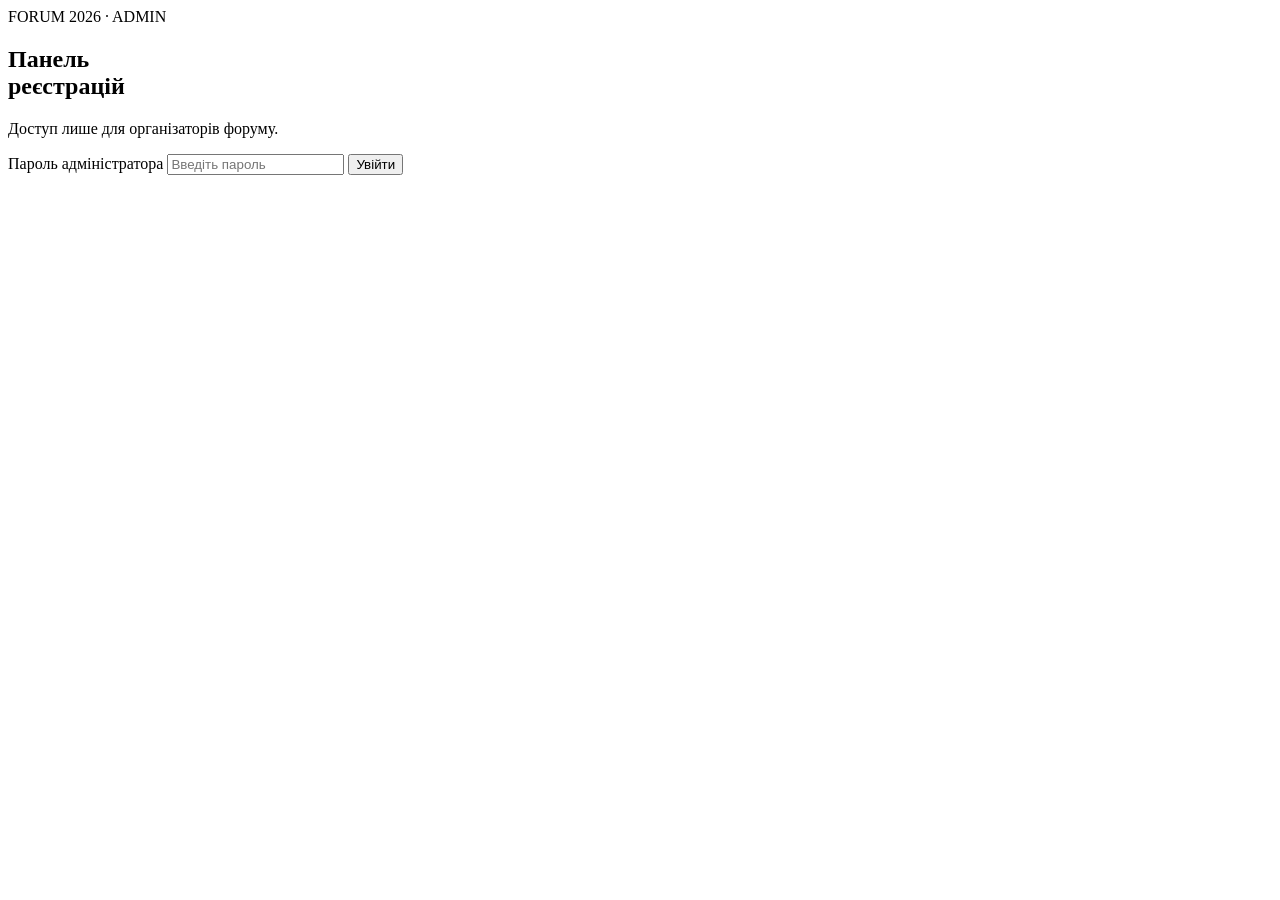
==== admin.html @ 743fe652 "Add forum admin dashboard" ====
<!doctype html>
<html lang="uk">
<head>
  <meta charset="utf-8">
  <meta name="viewport" content="width=device-width,initial-scale=1,viewport-fit=cover">
  <meta name="robots" content="noindex,nofollow">
  <title>Адмін-панель · Форум нерухомості 2026</title>
  <link rel="stylesheet" href="admin.css?v=20260903-1">
</head>
<body>
  <main class="admin-shell">
    <section class="login-screen" id="login-screen">
      <div class="login-card">
        <div class="eyebrow">FORUM 2026 · ADMIN</div>
        <h1>Панель<br><span>реєстрацій</span></h1>
        <p>Доступ лише для організаторів форуму.</p>
        <form id="login-form">
          <label>Пароль адміністратора
            <input id="admin-key" type="password" autocomplete="current-password" required placeholder="Введіть пароль">
          </label>
          <button type="submit">Увійти</button>
          <p class="status" id="login-status"></p>
        </form>
      </div>
    </section>

    <section class="dashboard" id="dashboard" hidden>
      <header class="admin-header">
        <div>
          <div class="eyebrow">ФОРУМ НЕРУХОМОСТІ · 2026</div>
          <h1>Реєстрації</h1>
        </div>
        <div class="header-actions">
          <a href="index.html" target="_blank" rel="noopener">Відкрити сайт ↗</a>
          <button id="logout-btn" class="ghost">Вийти</button>
        </div>
      </header>

      <section class="stats-grid">
        <article><span>Усього учасників</span><strong id="stat-total">0</strong></article>
        <article><span>Через сайт</span><strong id="stat-web">0</strong></article>
        <article><span>Додано вручну</span><strong id="stat-manual">0</strong></article>
      </section>

      <section class="toolbar">
        <label class="search-box">
          <span>Пошук за ПІБ</span>
          <input id="search" type="search" autocomplete="off" placeholder="Наприклад: Поліщук Галина">
        </label>
        <label>
          <span>Місто</span>
          <select id="city-filter"><option value="">Усі міста</option></select>
        </label>
        <label>
          <span>Агентство</span>
          <select id="agency-filter"><option value="">Усі агентства</option></select>
        </label>
        <button id="export-btn" class="export">Експорт CSV</button>
      </section>

      <section class="table-card">
        <div class="table-headline">
          <div><strong id="result-title">Учасники</strong><span id="result-note">Завантаження…</span></div>
          <button id="refresh-btn" class="ghost">Оновити</button>
        </div>
        <div class="table-wrap">
          <table>
            <thead>
              <tr><th>№</th><th>ПІБ</th><th>Агентство / компанія</th><th>Місто</th><th>Дата</th><th></th></tr>
            </thead>
            <tbody id="rows"></tbody>
          </table>
        </div>
        <div class="empty" id="empty" hidden>За цими параметрами нічого не знайдено.</div>
        <footer class="pagination">
          <button id="prev-btn" class="ghost">← Назад</button>
          <span id="page-label">1 / 1</span>
          <button id="next-btn" class="ghost">Далі →</button>
        </footer>
      </section>
    </section>
  </main>
  <script src="admin.js?v=20260903-1"></script>
</body>
</html>
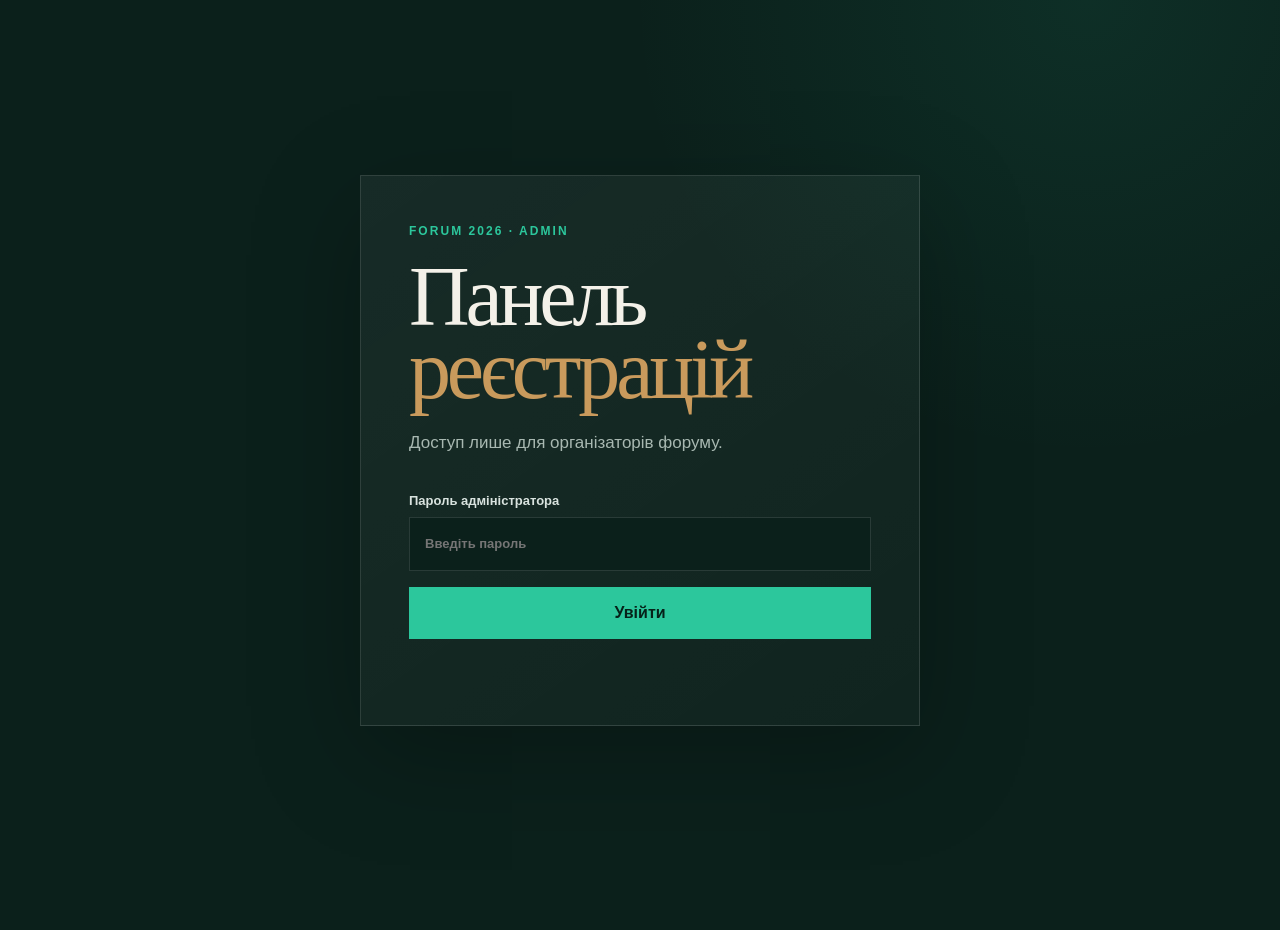
==== commit ca3119d8: "Force fresh admin script after login fix" ====
--- a/admin.html
+++ b/admin.html
@@ -80,6 +80,6 @@
       </section>
     </section>
   </main>
-  <script src="admin.js?v=20260903-1"></script>
+  <script src="admin.js?v=20260903-2"></script>
 </body>
 </html>
--- a/admin.css
+++ b/admin.css
@@ -0,0 +1 @@
+:root{--bg:#0b201b;--panel:#102a23;--panel2:#16372e;--line:rgba(255,255,255,.12);--text:#f4f1e9;--muted:#a8b8b1;--green:#2cc79c;--gold:#c99a5c;--danger:#d96e64;--paper:#f4efe5;--ink:#17211e}*{box-sizing:border-box}body{margin:0;background:radial-gradient(circle at 85% 0,rgba(44,199,156,.09),transparent 32%),var(--bg);color:var(--text);font-family:Inter,-apple-system,BlinkMacSystemFont,"Segoe UI",sans-serif;min-height:100vh}.admin-shell{width:min(1480px,calc(100% - 36px));margin:0 auto;padding:30px 0 60px}.eyebrow{font-size:12px;letter-spacing:.17em;text-transform:uppercase;color:var(--green);font-weight:800}.login-screen{min-height:calc(100vh - 60px);display:grid;place-items:center}.login-card{width:min(560px,100%);padding:48px;border:1px solid var(--line);background:linear-gradient(145deg,rgba(255,255,255,.05),rgba(255,255,255,.02));box-shadow:0 30px 100px rgba(0,0,0,.25)}h1{font-family:Georgia,"Times New Roman",serif;font-weight:400;letter-spacing:-.05em}.login-card h1{font-size:clamp(54px,8vw,84px);line-height:.88;margin:22px 0}.login-card h1 span{color:var(--gold)}.login-card p{color:var(--muted);font-size:17px;line-height:1.6}.login-card form{margin-top:36px;display:grid;gap:16px}label{display:grid;gap:9px;font-size:13px;font-weight:750;color:#d9e3df}input,select,button{font:inherit}input,select{width:100%;min-height:54px;padding:0 15px;border:1px solid var(--line);background:#0b201b;color:var(--text);outline:none}input:focus,select:focus{border-color:var(--green);box-shadow:0 0 0 3px rgba(44,199,156,.09)}button{min-height:52px;padding:0 18px;border:1px solid transparent;background:var(--green);color:#062219;font-weight:850;cursor:pointer;transition:.2s}button:hover{transform:translateY(-1px)}button.ghost{background:transparent;color:var(--text);border-color:var(--line)}button.export{background:var(--gold);color:#24170a}.status{min-height:22px;margin:0!important;font-size:14px!important}.status.error{color:#ff9c92}.dashboard{padding-top:14px}.admin-header{display:flex;justify-content:space-between;gap:30px;align-items:flex-end;padding:20px 0 34px;border-bottom:1px solid var(--line)}.admin-header h1{font-size:clamp(54px,7vw,96px);line-height:.85;margin:12px 0 0}.header-actions{display:flex;gap:10px;align-items:center}.header-actions a{min-height:52px;padding:0 18px;display:grid;place-items:center;border:1px solid var(--line);font-weight:750;text-decoration:none;color:var(--text)}.stats-grid{display:grid;grid-template-columns:repeat(3,1fr);gap:12px;margin:28px 0}.stats-grid article{min-height:154px;padding:24px;border:1px solid var(--line);background:linear-gradient(145deg,var(--panel2),var(--panel));display:flex;flex-direction:column;justify-content:space-between}.stats-grid span{font-size:14px;color:var(--muted)}.stats-grid strong{font-family:Georgia,"Times New Roman",serif;font-size:64px;font-weight:400;line-height:.8;color:#fff}.stats-grid article:nth-child(2) strong{color:var(--green)}.stats-grid article:nth-child(3) strong{color:var(--gold)}.toolbar{display:grid;grid-template-columns:1.5fr .8fr .9fr auto;gap:10px;align-items:end;margin:0 0 14px}.toolbar label span{font-size:12px;color:var(--muted)}.toolbar button{min-height:54px}.table-card{border:1px solid var(--line);background:rgba(255,255,255,.02)}.table-headline{display:flex;justify-content:space-between;align-items:center;gap:20px;padding:18px 20px;border-bottom:1px solid var(--line)}.table-headline>div{display:flex;align-items:baseline;gap:12px}.table-headline strong{font-size:21px}.table-headline span{font-size:13px;color:var(--muted)}.table-wrap{overflow:auto}.table-wrap::-webkit-scrollbar{height:10px}.table-wrap::-webkit-scrollbar-thumb{background:#315146}table{width:100%;border-collapse:collapse;min-width:980px}th,td{text-align:left;padding:17px 16px;border-bottom:1px solid rgba(255,255,255,.08);vertical-align:middle}th{position:sticky;top:0;background:#102a23;font-size:11px;letter-spacing:.08em;text-transform:uppercase;color:#8fa79f;z-index:1}td{font-size:15px;color:#dce6e2}td.name{font-size:17px;font-weight:780;color:#fff}td.muted{color:#91a59e}td.number{width:68px;color:var(--gold);font-weight:800}.source-badge{display:inline-block;margin-left:8px;padding:4px 6px;border:1px solid rgba(44,199,156,.32);font-size:9px;letter-spacing:.08em;color:var(--green);text-transform:uppercase}.delete-btn{min-height:36px;padding:0 10px;background:transparent;border-color:rgba(217,110,100,.35);color:#ef9b92;font-size:12px}.delete-btn:hover{background:rgba(217,110,100,.09)}.empty{padding:54px 20px;text-align:center;color:var(--muted)}.pagination{display:flex;align-items:center;justify-content:flex-end;gap:12px;padding:16px 18px}.pagination span{min-width:80px;text-align:center;color:var(--muted);font-size:13px}.pagination button:disabled{opacity:.35;cursor:not-allowed;transform:none}@media(max-width:950px){.toolbar{grid-template-columns:1fr 1fr}.search-box{grid-column:1/-1}.stats-grid{grid-template-columns:1fr 1fr}.stats-grid article:last-child{grid-column:1/-1}.admin-header{align-items:flex-start;flex-direction:column}.header-actions{width:100%}.header-actions a,.header-actions button{flex:1}}@media(max-width:620px){.admin-shell{width:min(100% - 20px,1480px);padding-top:10px}.login-card{padding:28px 22px}.login-card h1{font-size:54px}.dashboard{padding-top:0}.admin-header h1{font-size:58px}.stats-grid{grid-template-columns:1fr}.stats-grid article:last-child{grid-column:auto}.stats-grid article{min-height:122px}.stats-grid strong{font-size:52px}.toolbar{grid-template-columns:1fr}.search-box{grid-column:auto}.table-headline{align-items:flex-start;flex-direction:column}.table-headline button{width:100%}.pagination{justify-content:space-between}.pagination button{padding:0 12px}.header-actions{display:grid;grid-template-columns:1fr 1fr}}
